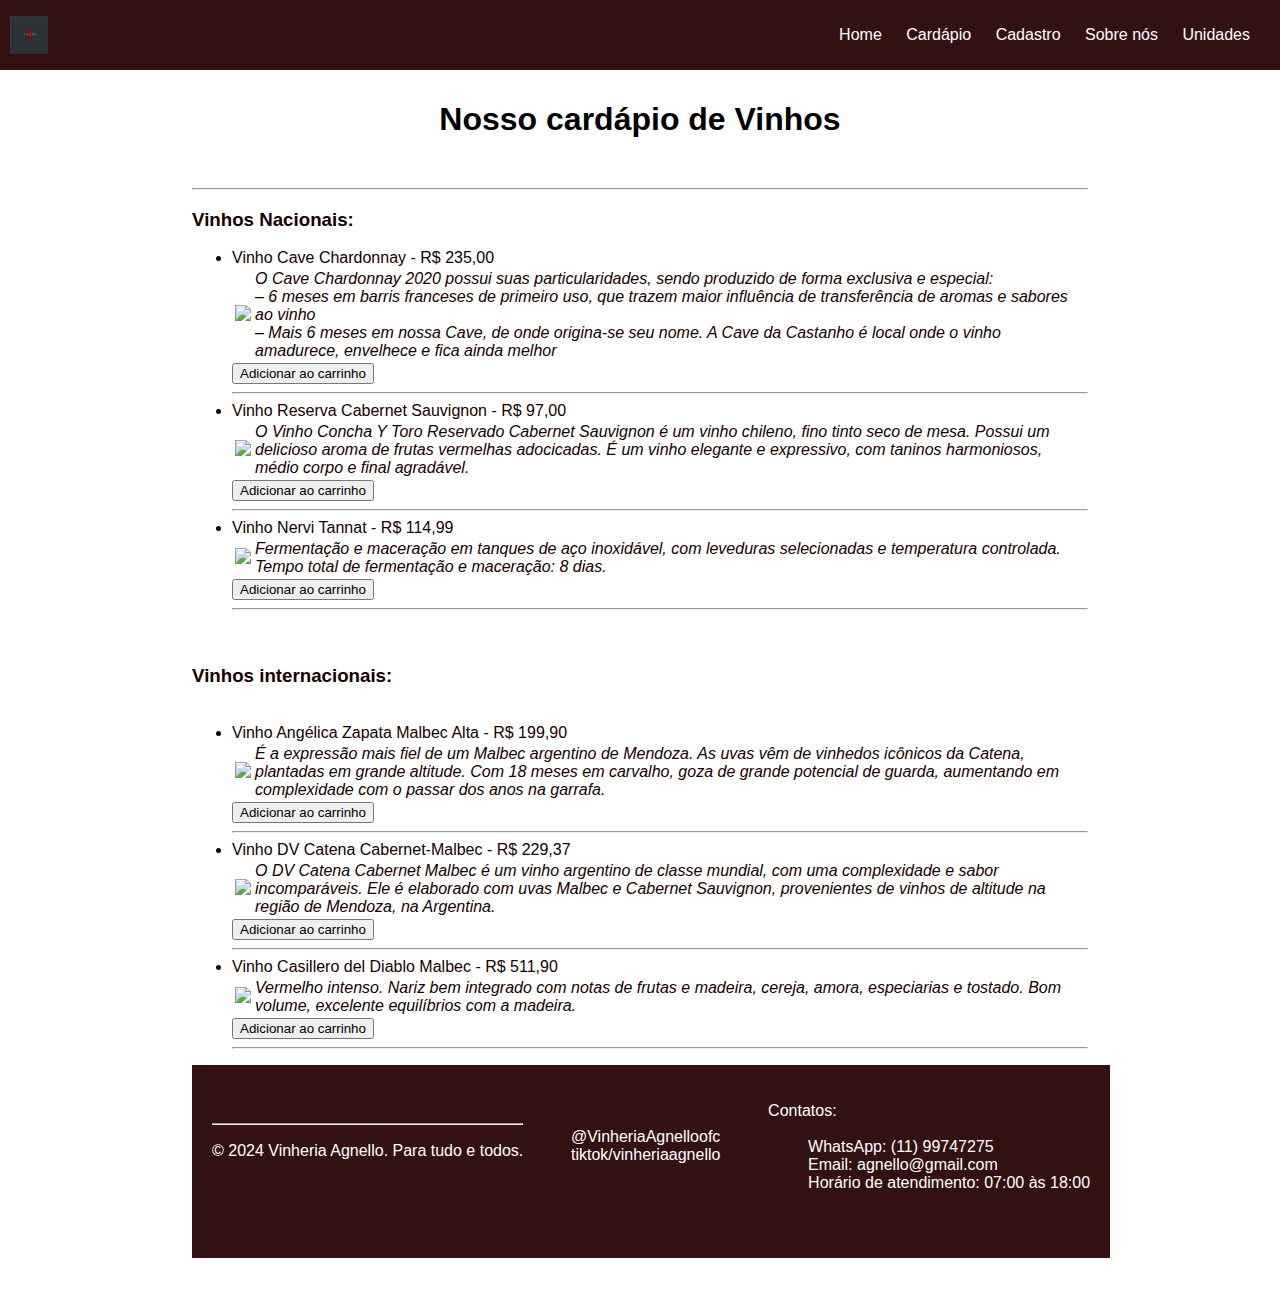
==== cardapio.html @ 4b8c8eda "correção do botão" ====
<!DOCTYPE html>
<html lang="pt-br">

<head>
    <meta charset="UTF-8">
    <meta name="viewport" content="width=device-width, initial-scale=1.0">
    <title>Cardapio</title>
    <link rel="stylesheet" href="styles.css">
</head>

<body>
    <header>
        <img src="imagens/logo-vinheria.jpeg" width='100px' alt="Logo vinheria"/>
        <nav>
            <ul>
                <li><a href="home.html">Home</a></li>
                <li><a href="cardapio.html">Cardápio</a></li>
                <li><a href="cadastro.html">Cadastro</a></li>
                <li><a href="sobreNos.html">Sobre nós</a></li>
                <li><a href="unidades.html">Unidades</a></li>
            </ul>
        </nav>
    </header>
    <section class="center">
        <h1 class="container">Nosso cardápio de Vinhos</h1>
    </section>
    <section class="center">
        <hr>
        <h3>Vinhos Nacionais:</h3>
        <ul>
            <li>Vinho Cave Chardonnay - R$ 235,00</li>
            <table>
                <tr>
                    <td><img src='https://img.br.my-best.com/product_images/c0dd8852d096b653d565e9ebb5cbeb4b.jpg?ixlib=rails-4.3.1&q=70&lossless=0&w=800&h=800&fit=clip&s=5f1a22a14d1380e84bdea81226fff119'width='120px'></td>
                    <td><i> O Cave Chardonnay 2020 possui suas particularidades, sendo produzido de forma exclusiva e
                        especial: </br>
                        – 6 meses em barris franceses de primeiro uso, que trazem maior influência de transferência de
                        aromas e sabores ao vinho <br>
                        – Mais 6 meses em nossa Cave, de onde origina-se seu nome. A Cave da Castanho é local onde o
                        vinho amadurece, envelhece e fica ainda melhor </i></td>
                </tr>
            </table>
            <button onclick="adicionar()">Adicionar ao carrinho</button>

            <hr>
            <li>Vinho Reserva Cabernet Sauvignon - R$ 97,00</li>
            <table>
                <tr>
                    <td><img src='https://img.br.my-best.com/product_images/b46446674a263ce37a158ca7ded2b53c.jpeg?ixlib=rails-4.3.1&q=70&lossless=0&w=800&h=800&fit=clip&s=33c52d914c97605d6fcff349a3b0fa60' width='120px'></td>
                    <td><i> O Vinho Concha Y Toro Reservado Cabernet Sauvignon é um vinho chileno, fino tinto seco de mesa.
                        Possui um delicioso aroma de frutas vermelhas adocicadas. É um vinho elegante e expressivo, com
                        taninos harmoniosos, médio corpo e final agradável. </i></td>
                </tr>
            </table>
            <button onclick="adicionar()">Adicionar ao carrinho</button>
            
            <hr>
            <li>Vinho Nervi Tannat - R$ 114,99</li>
            <table>
                <tr>
                    <td><img src='https://img.br.my-best.com/product_images/a5d37b2ac6c951f6739006372873908d.jpg?ixlib=rails-4.3.1&q=70&lossless=0&w=800&h=800&fit=clip&s=7f0cc68029424d06f59379e3c7efb5b5'width='120px'></td>

                    <td><i> Fermentação e maceração em tanques de aço inoxidável, com leveduras selecionadas e temperatura
                        controlada. Tempo total de fermentação e maceração: 8 dias. </i></td>
                </tr>
            </table>
            <button onclick="adicionar()">Adicionar ao carrinho</button>

            <hr>
            <ul>
    </section>
    <section class="center">
        <h3>Vinhos internacionais:</h3>
        <ul><br>
            <li>Vinho Angélica Zapata Malbec Alta - R$ 199,90</li>
             <table>
                 <tr>
                    <td><img src='https://img.br.my-best.com/product_images/a6918b938f88589b9d84b9f7833928ed.jpg?ixlib=rails-4.3.1&q=70&lossless=0&w=800&h=800&fit=clip&s=fa300d5baa9769d96edf04ef5df60730'width='120px'></td>
                    <td><i>É a expressão mais fiel de um Malbec argentino de Mendoza. As uvas vêm de
                        vinhedos
                        icônicos da Catena, plantadas em grande altitude. Com 18 meses em carvalho, goza
                        de
                        grande potencial de guarda, aumentando em complexidade com o passar dos anos na
                        garrafa.</i></td>
                </tr>
            </table>
            <button onclick="adicionar()">Adicionar ao carrinho</button>

            <hr>
            <li>Vinho DV Catena Cabernet-Malbec - R$ 229,37</li>
            <table>
                <tr>
                    <td><img src='https://img.br.my-best.com/product_images/42ae70aee81d85b493d790d902baea95.jpg?ixlib=rails-4.3.1&q=70&lossless=0&w=800&h=800&fit=clip&s=64fbab26513fae50c43922074e22b17a' width='120px'></td>
                    <td><i>O DV Catena Cabernet Malbec é um vinho argentino de classe mundial, com uma
                        complexidade e sabor incomparáveis. Ele é elaborado com uvas Malbec e Cabernet
                        Sauvignon, provenientes de vinhos de altitude na região de Mendoza, na
                        Argentina.</i></td>
                </tr>
            </table>
            <button onclick="adicionar()">Adicionar ao carrinho</button>
            
            <hr>
            <li>Vinho Casillero del Diablo Malbec - R$ 511,90</li>
            <table>
                <tr>
                    <td><img src='https://img.br.my-best.com/product_images/e6a27984c7e165e97e2bb2fa6b4be679.jpg?ixlib=rails-4.3.1&q=70&lossless=0&w=800&h=800&fit=clip&s=5f6d8b265e31e763661c3e76d9c7af17'width='120px'></td>
                    <td><i>Vermelho intenso. Nariz bem integrado com notas de frutas e madeira, cereja,
                        amora, especiarias e tostado. Bom volume, excelente equilíbrios com a madeira.</i></td>
                </tr>
            </table>
            <button onclick="adicionar()">Adicionar ao carrinho</button>

            <hr>
        </ul>
    <section>
    <footer>
        <section>
            <hr>
            <p>&copy; 2024 Vinheria Agnello. Para tudo e todos.</p>
        </section>
        <section id="socialmedia">
            <span>@VinheriaAgnelloofc</span>
            <span>tiktok/vinheriaagnello</span>
        </section>
        <section>
        <div class="footer">
            <p>Contatos:</p>
            <ol>
                <div class="lista-sem-marcadores">
                <li>WhatsApp: (11) 99747275</li>
                <li>Email: agnello@gmail.com</li>
                <li>Horário de atendimento: 07:00 às 18:00</li>
                </div> 
            </ol>
        </div>
        </section>
    </footer>
    <script src="script.js"></script>
</body>
</html>
---- styles.css ----
header {
    background-color: rgb(51, 17, 17);
    color: #fff;
    padding: 10px;
    text-align: center;
    display: flex;
    justify-content: space-between;
    align-items: center;
}

header img {
    width: 3%;
}

nav ul {
    list-style-type: none;
    padding: 0;
}

nav ul li {
    display: inline;
    margin-right: 20px;
}

nav ul li a {
    color: #fff;
    text-decoration: none;
}

footer {
    background-color: rgb(51, 17, 17);
    color: #fff;
    text-align: center;
    padding: 20px;
    bottom: 0;
    width: 98%;
    display: flex;
    justify-content: space-between;
    align-items: center;
    height: 15%;
}

footer #socialmedia {
    display: flex;
    flex-direction: column;
}

body {
    font-family: 'Open Sans', Arial, sans-serif;
    color:rgb(22, 0, 0);
    margin: 0;
    padding: 0;
    background-color: #fff;
    
}

main {
    padding: 20px;
    min-height: 100vh;
    margin-bottom: 150px;
}

section {
    margin-bottom: 30px;
    text-align: start;
}

section h2 {
    color: #333;
}

section p {
    line-height: 1.3
}

.container {
    text-align: center; /* Centraliza o conteúdo */
    color: black
}

.footer {
    text-align: left;
}

.lista-sem-marcadores {
    list-style: none; /* Remove os marcadores padrão */
}

.center {
  margin: auto;
  width: 70%;
  padding: 10px;
}
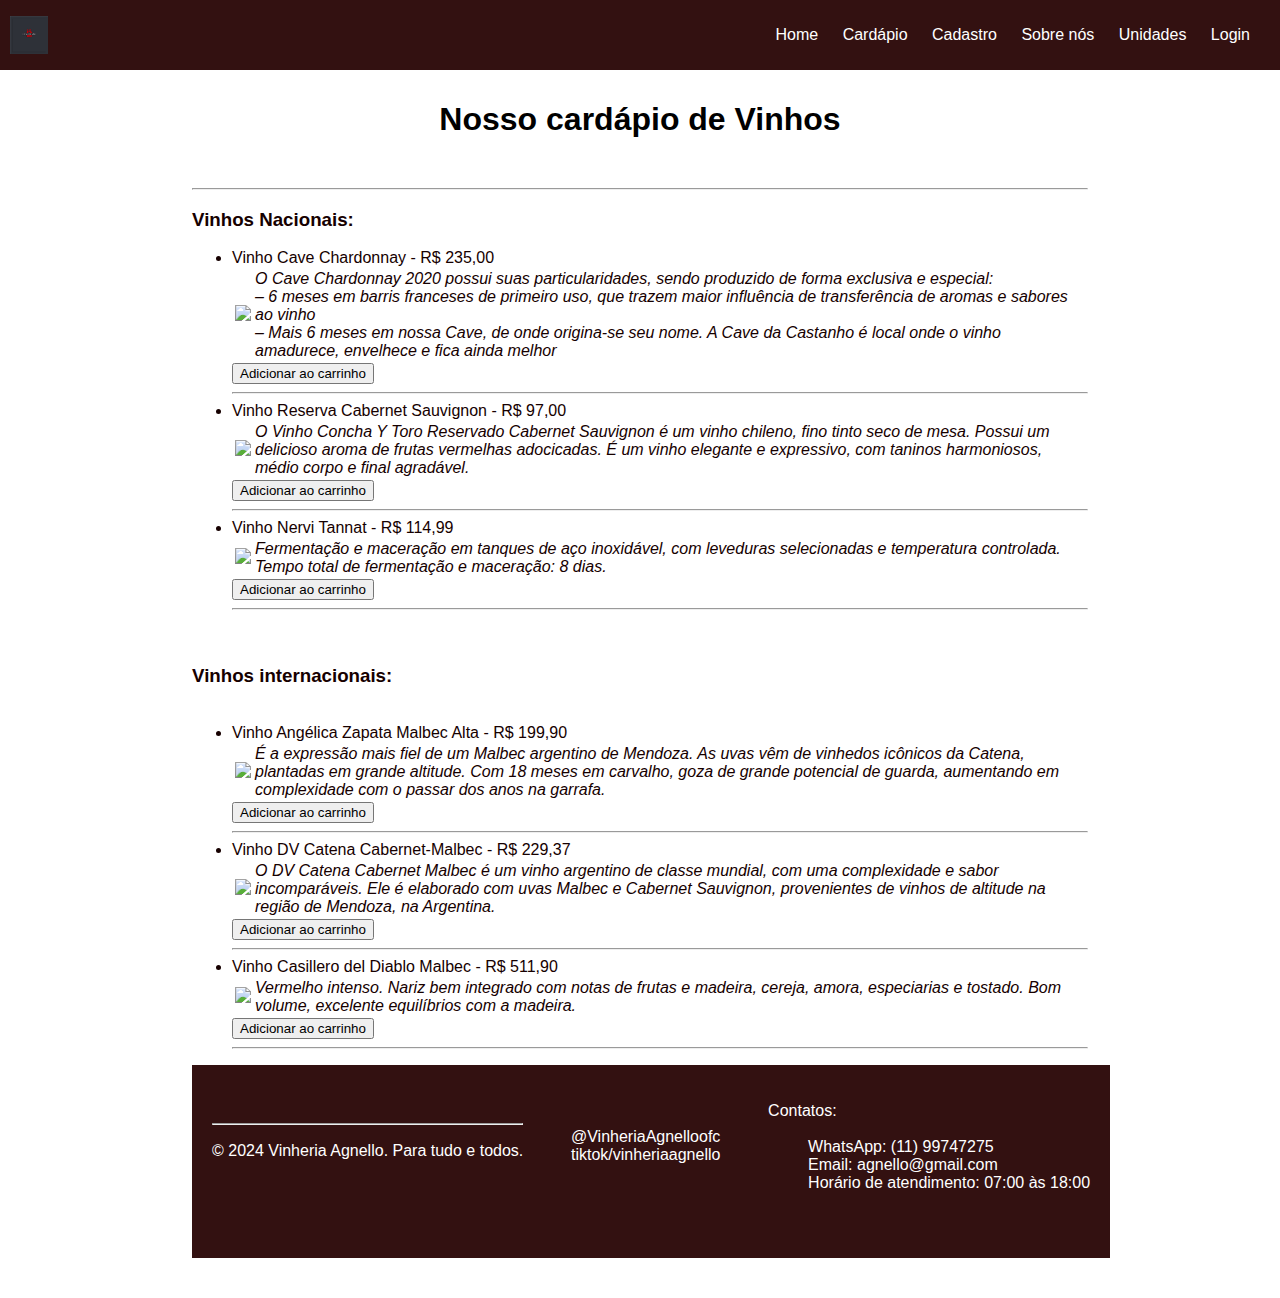
==== commit f3ea7ff1: "Página de login" ====
--- a/cardapio.html
+++ b/cardapio.html
@@ -18,6 +18,7 @@
                 <li><a href="cadastro.html">Cadastro</a></li>
                 <li><a href="sobreNos.html">Sobre nós</a></li>
                 <li><a href="unidades.html">Unidades</a></li>
+                <li><a href="login.html">Login</a></li>
             </ul>
         </nav>
     </header>
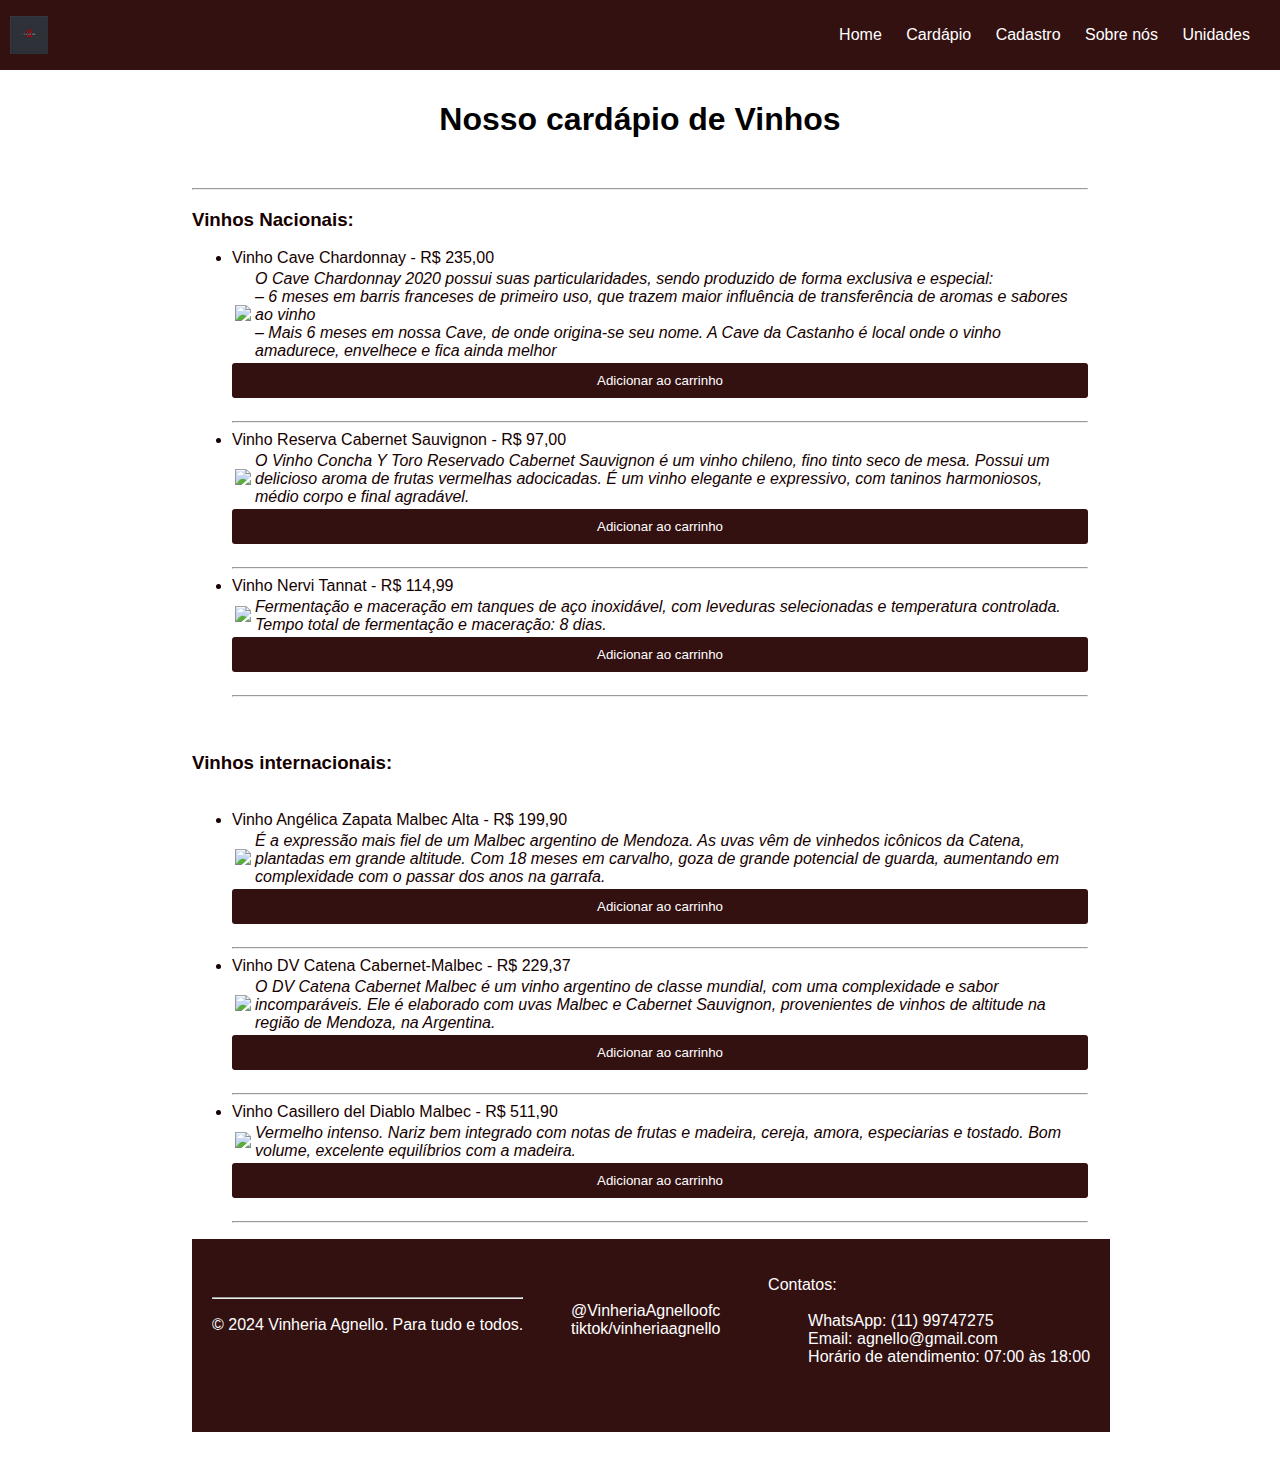
==== commit 535174d4: "painellogin e correções" ====
--- a/cardapio.html
+++ b/cardapio.html
@@ -18,7 +18,6 @@
                 <li><a href="cadastro.html">Cadastro</a></li>
                 <li><a href="sobreNos.html">Sobre nós</a></li>
                 <li><a href="unidades.html">Unidades</a></li>
-                <li><a href="login.html">Login</a></li>
             </ul>
         </nav>
     </header>
--- a/styles.css
+++ b/styles.css
@@ -90,4 +90,36 @@
   margin: auto;
   width: 70%;
   padding: 10px;
+}
+
+
+
+
+.body1 {
+    font-family: Arial, sans-serif;
+    background-color: #f0f0f0;
+    margin: 50px;
+    padding: 50px;
+}
+
+.h1painel {
+    text-align: center;
+    color: #333;
+}
+
+input[type="text"],
+input[type="password"],
+button {
+    width: 100%;
+    padding: 10px;
+    margin-bottom: 15px;
+    border: 1px solid #ccc;
+    border-radius: 3px;
+}
+
+button {
+    background-color:rgb(51, 17, 17);
+    color: #fff;
+    border: none;
+    cursor: pointer;
 }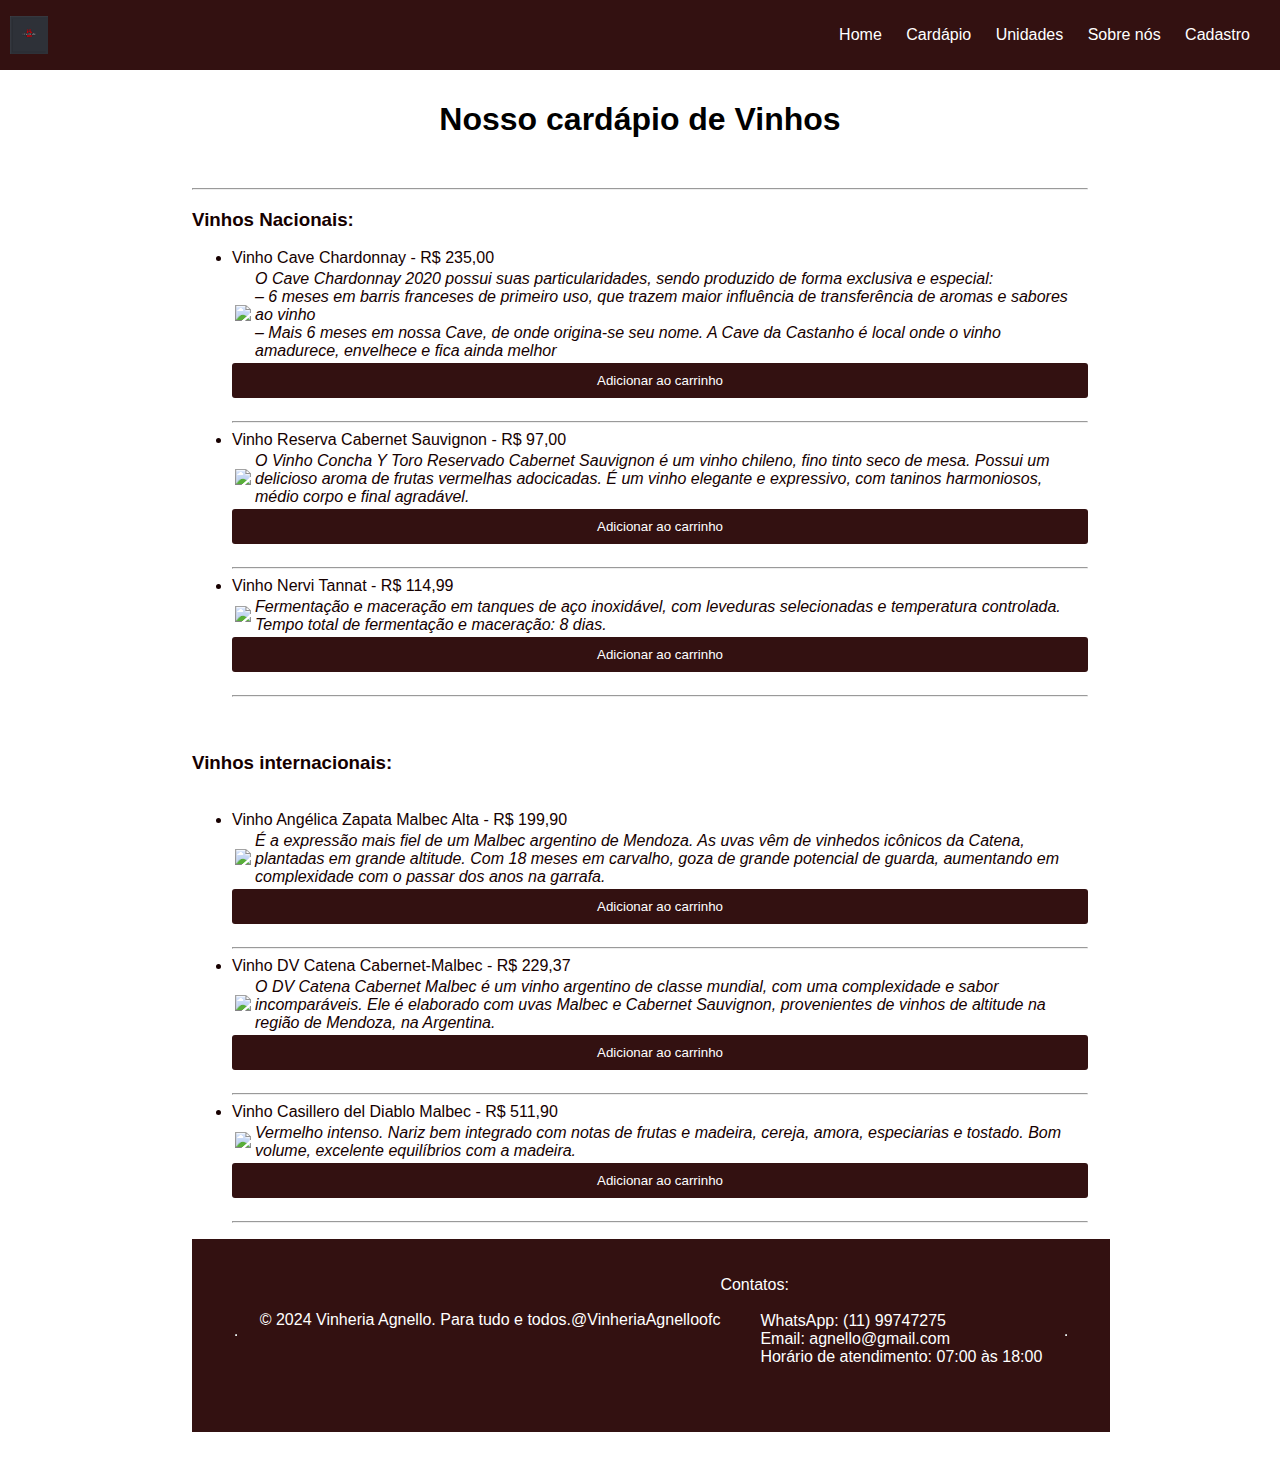
==== commit 635454bb: "mudei muita coisa" ====
--- a/cardapio.html
+++ b/cardapio.html
@@ -15,9 +15,9 @@
             <ul>
                 <li><a href="home.html">Home</a></li>
                 <li><a href="cardapio.html">Cardápio</a></li>
+                <li><a href="unidades.html">Unidades</a></li>
+                <li><a href="sobreNos.html">Sobre nós</a></li>
                 <li><a href="cadastro.html">Cadastro</a></li>
-                <li><a href="sobreNos.html">Sobre nós</a></li>
-                <li><a href="unidades.html">Unidades</a></li>
             </ul>
         </nav>
     </header>
@@ -114,26 +114,26 @@
         </ul>
     <section>
     <footer>
+        <hr>
         <section>
-            <hr>
             <p>&copy; 2024 Vinheria Agnello. Para tudo e todos.</p>
         </section>
         <section id="socialmedia">
             <span>@VinheriaAgnelloofc</span>
-            <span>tiktok/vinheriaagnello</span>
         </section>
         <section>
         <div class="footer">
             <p>Contatos:</p>
-            <ol>
+            <ul>
                 <div class="lista-sem-marcadores">
                 <li>WhatsApp: (11) 99747275</li>
                 <li>Email: agnello@gmail.com</li>
                 <li>Horário de atendimento: 07:00 às 18:00</li>
                 </div> 
-            </ol>
+            </ul>
         </div>
         </section>
+        <hr>
     </footer>
     <script src="script.js"></script>
 </body>
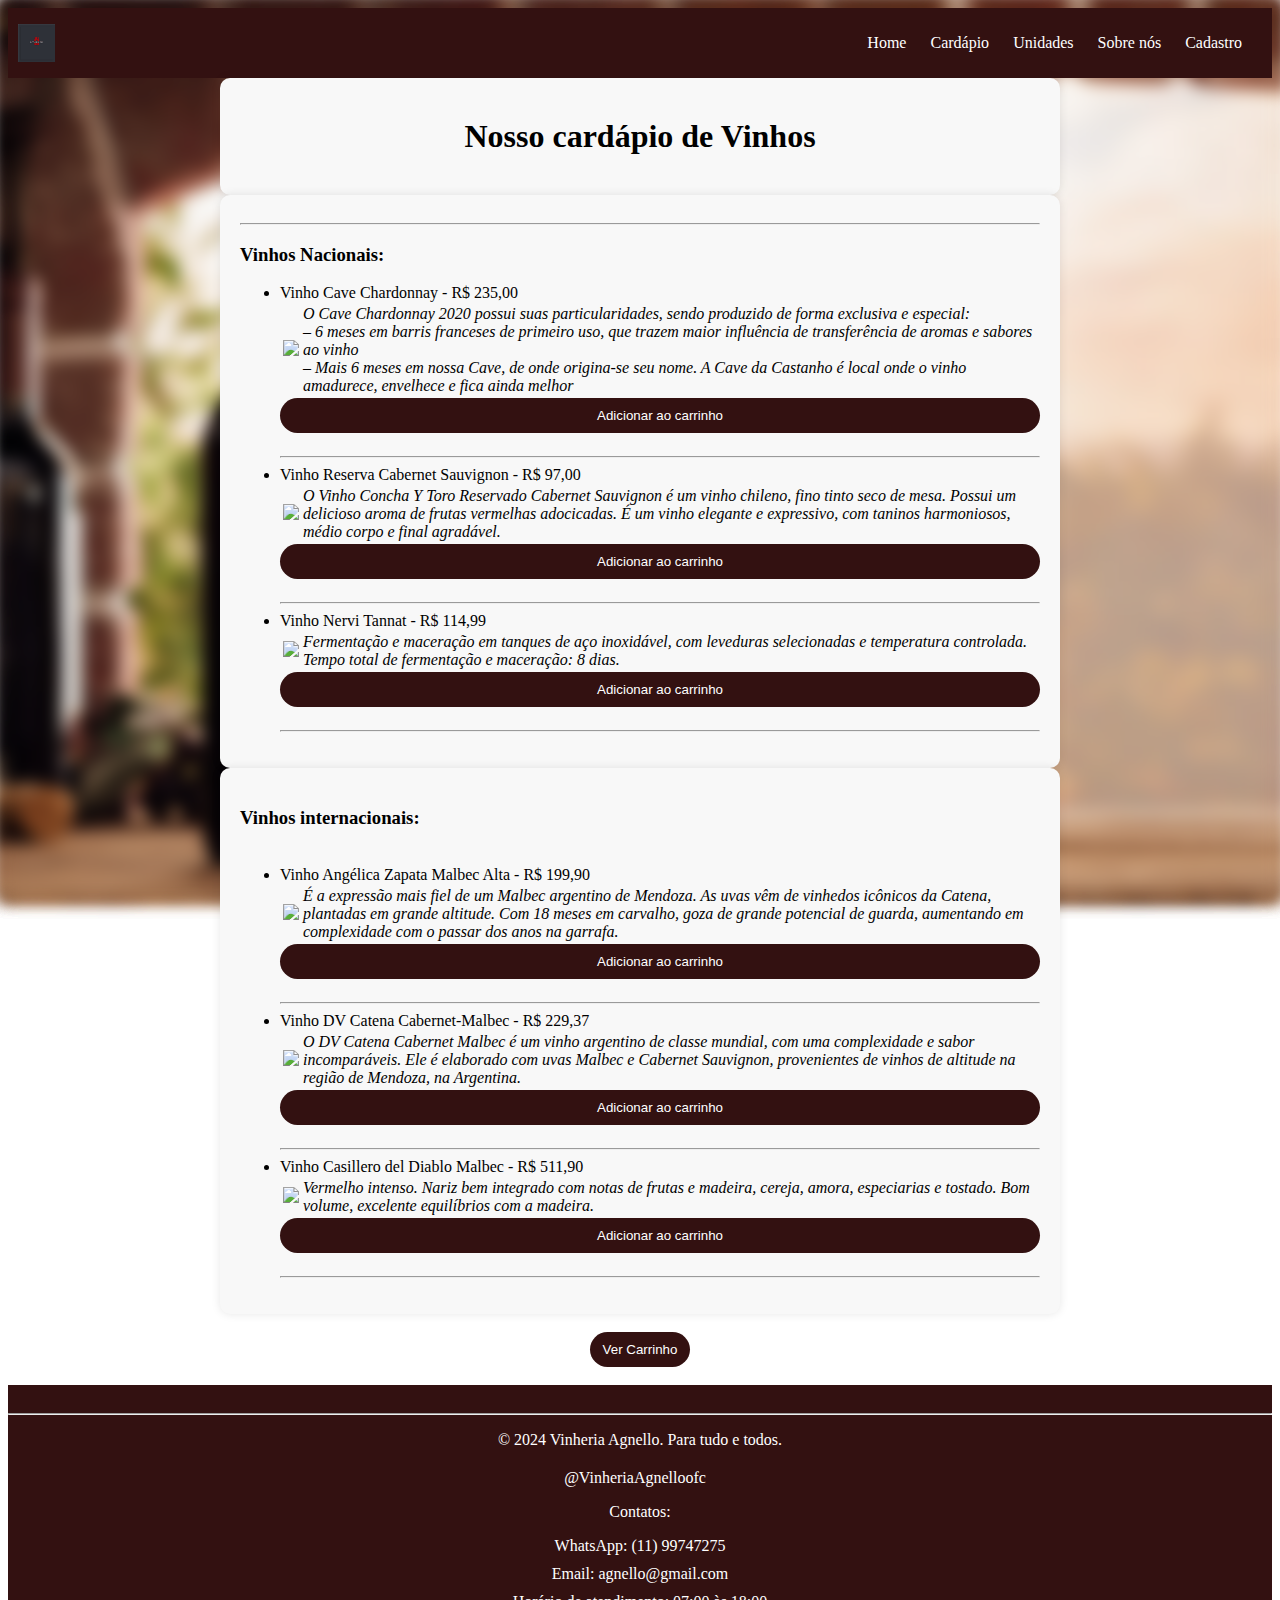
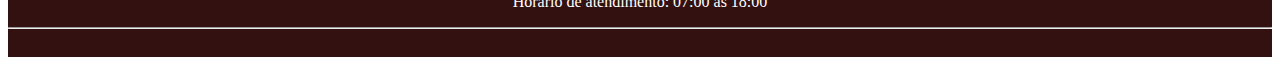
==== commit 51125faf: "ajustes + carrinho de compras" ====
--- a/cardapio.html
+++ b/cardapio.html
@@ -40,7 +40,7 @@
                         vinho amadurece, envelhece e fica ainda melhor </i></td>
                 </tr>
             </table>
-            <button onclick="adicionar()">Adicionar ao carrinho</button>
+            <button onclick="adicionar('Vinho Cave Chardonnay', 235)">Adicionar ao carrinho</button>
 
             <hr>
             <li>Vinho Reserva Cabernet Sauvignon - R$ 97,00</li>
@@ -52,7 +52,7 @@
                         taninos harmoniosos, médio corpo e final agradável. </i></td>
                 </tr>
             </table>
-            <button onclick="adicionar()">Adicionar ao carrinho</button>
+            <button onclick="adicionar('Vinho Reserva Cabernet Sauvignon', 97)">Adicionar ao carrinho</button>
             
             <hr>
             <li>Vinho Nervi Tannat - R$ 114,99</li>
@@ -64,8 +64,7 @@
                         controlada. Tempo total de fermentação e maceração: 8 dias. </i></td>
                 </tr>
             </table>
-            <button onclick="adicionar()">Adicionar ao carrinho</button>
-
+            <button onclick="adicionar('Vinho Nervi Tannat', 114.99)">Adicionar ao carrinho</button>
             <hr>
             <ul>
     </section>
@@ -84,7 +83,7 @@
                         garrafa.</i></td>
                 </tr>
             </table>
-            <button onclick="adicionar()">Adicionar ao carrinho</button>
+            <button onclick="adicionar('Vinho Angélica Zapata Malbec Alta', 199.90)">Adicionar ao carrinho</button>
 
             <hr>
             <li>Vinho DV Catena Cabernet-Malbec - R$ 229,37</li>
@@ -97,7 +96,7 @@
                         Argentina.</i></td>
                 </tr>
             </table>
-            <button onclick="adicionar()">Adicionar ao carrinho</button>
+            <button onclick="adicionar('Vinho DV Catena Cabernet-Malbec', 229.37)">Adicionar ao carrinho</button>
             
             <hr>
             <li>Vinho Casillero del Diablo Malbec - R$ 511,90</li>
@@ -108,11 +107,13 @@
                         amora, especiarias e tostado. Bom volume, excelente equilíbrios com a madeira.</i></td>
                 </tr>
             </table>
-            <button onclick="adicionar()">Adicionar ao carrinho</button>
-
+            <button onclick="adicionar('Vinho Casillero del Diablo Malbec', 511.90)">Adicionar ao carrinho</button>
             <hr>
         </ul>
-    <section>
+    </section>
+        <br>
+        <button class="carrinho"  onclick="exibirCarrinho()">Ver Carrinho</button>
+        <br>
     <footer>
         <hr>
         <section>
@@ -135,6 +136,6 @@
         </section>
         <hr>
     </footer>
-    <script src="script.js"></script>
+    <script src="carrinho.js"></script>
 </body>
 </html>
--- a/styles.css
+++ b/styles.css
@@ -27,86 +27,69 @@
     text-decoration: none;
 }
 
-footer {
-    background-color: rgb(51, 17, 17);
-    color: #fff;
+.container {
+    max-width: 800px;
+    margin: 0 auto;
     text-align: center;
     padding: 20px;
-    bottom: 0;
-    width: 98%;
-    display: flex;
-    justify-content: space-between;
-    align-items: center;
-    height: 15%;
 }
 
-footer #socialmedia {
-    display: flex;
-    flex-direction: column;
+.container img {
+    max-width: 100%;
+    height: auto;
+    margin-top: 20px;
 }
 
-body {
-    font-family: 'Open Sans', Arial, sans-serif;
-    color:rgb(22, 0, 0);
-    margin: 0;
-    padding: 0;
-    background-color: #fff;
-    
+footer {
+    background-color:rgb(51, 17, 17);
+    color: #fff;
+    padding: 20px 0;
+    text-align: center;
 }
 
-main {
-    padding: 20px;
-    min-height: 100vh;
-    margin-bottom: 150px;
+#socialmedia {
+    margin-top: 20px;
 }
 
-section {
-    margin-bottom: 30px;
-    text-align: start;
-}
-
-section h2 {
-    color: #333;
-}
-
-section p {
-    line-height: 1.3
-}
-
-.container {
-    text-align: center; /* Centraliza o conteúdo */
-    color: black
+#socialmedia span {
+    display: inline-block;
+    margin-right: 10px;
 }
 
 .footer {
-    text-align: left;
+    max-width: 600px;
+    margin: 0 auto;
 }
 
-.lista-sem-marcadores {
-    list-style: none; /* Remove os marcadores padrão */
+.footer ul {
+    list-style-type: none;
+    padding: 0;
 }
 
+.footer li {
+    margin-bottom: 10px;
+}
 .center {
-  margin: auto;
-  width: 70%;
-  padding: 10px;
+    max-width: 800px; 
+    margin: 0 auto; 
+    padding: 20px; 
+    background-color: #f8f8f8; 
+    border-radius: 10px; 
+    box-shadow: 0 0 10px rgba(0, 0, 0, 0.1); 
 }
-
-
-
-
-.body1 {
-    font-family: Arial, sans-serif;
-    background-color: #f0f0f0;
-    margin: 50px;
-    padding: 50px;
+.center::before {
+    content: ""; 
+    position: absolute; 
+    top: 0;
+    left: 0;
+    width: 100%;
+    height: 100%;
+    background-image: url('imagens/vinho2.jpg'); 
+    background-size: cover; 
+    background-position: center; 
+    filter: blur(8px); 
+    z-index: -1; 
 }
-
-.h1painel {
-    text-align: center;
-    color: #333;
-}
-
 input[type="text"],
 input[type="password"],
 button {
@@ -122,4 +105,50 @@
     color: #fff;
     border: none;
     cursor: pointer;
-}+    border-radius: 20px;
+}
+
+button:hover {
+    background-color:rgb(36, 88, 1);
+}
+
+.aula {
+    max-width: 800px; 
+    margin: 0 auto; 
+    padding: 20px; 
+    background-color: #f8f8f8; 
+    border-radius: 10px; 
+    box-shadow: 0 0 10px rgba(0, 0, 0, 0.1); 
+    font-family: Arial, Helvetica, sans-serif;
+}
+
+.corbotao:hover {
+    background-color:rgb(36, 88, 1) ;
+}
+
+.body1 {
+    font-family: Arial, sans-serif;
+    background-color: #f0f0f0;
+    margin: 50px;
+    padding: 50px;
+}
+
+.h1painel {
+    text-align: center;
+    color: #333;
+}
+
+.carrinho {
+    align-items: center;
+    justify-content: center;
+    border-radius: 20px;
+    width: 100px;
+    display: block;
+    margin: auto;
+}
+.carrinho:hover {
+    background-color:rgb(36, 88, 1) ;
+}
+body {
+    font-family: Cambria, Cochin, Georgia, Times, 'Times New Roman', serif;
+}
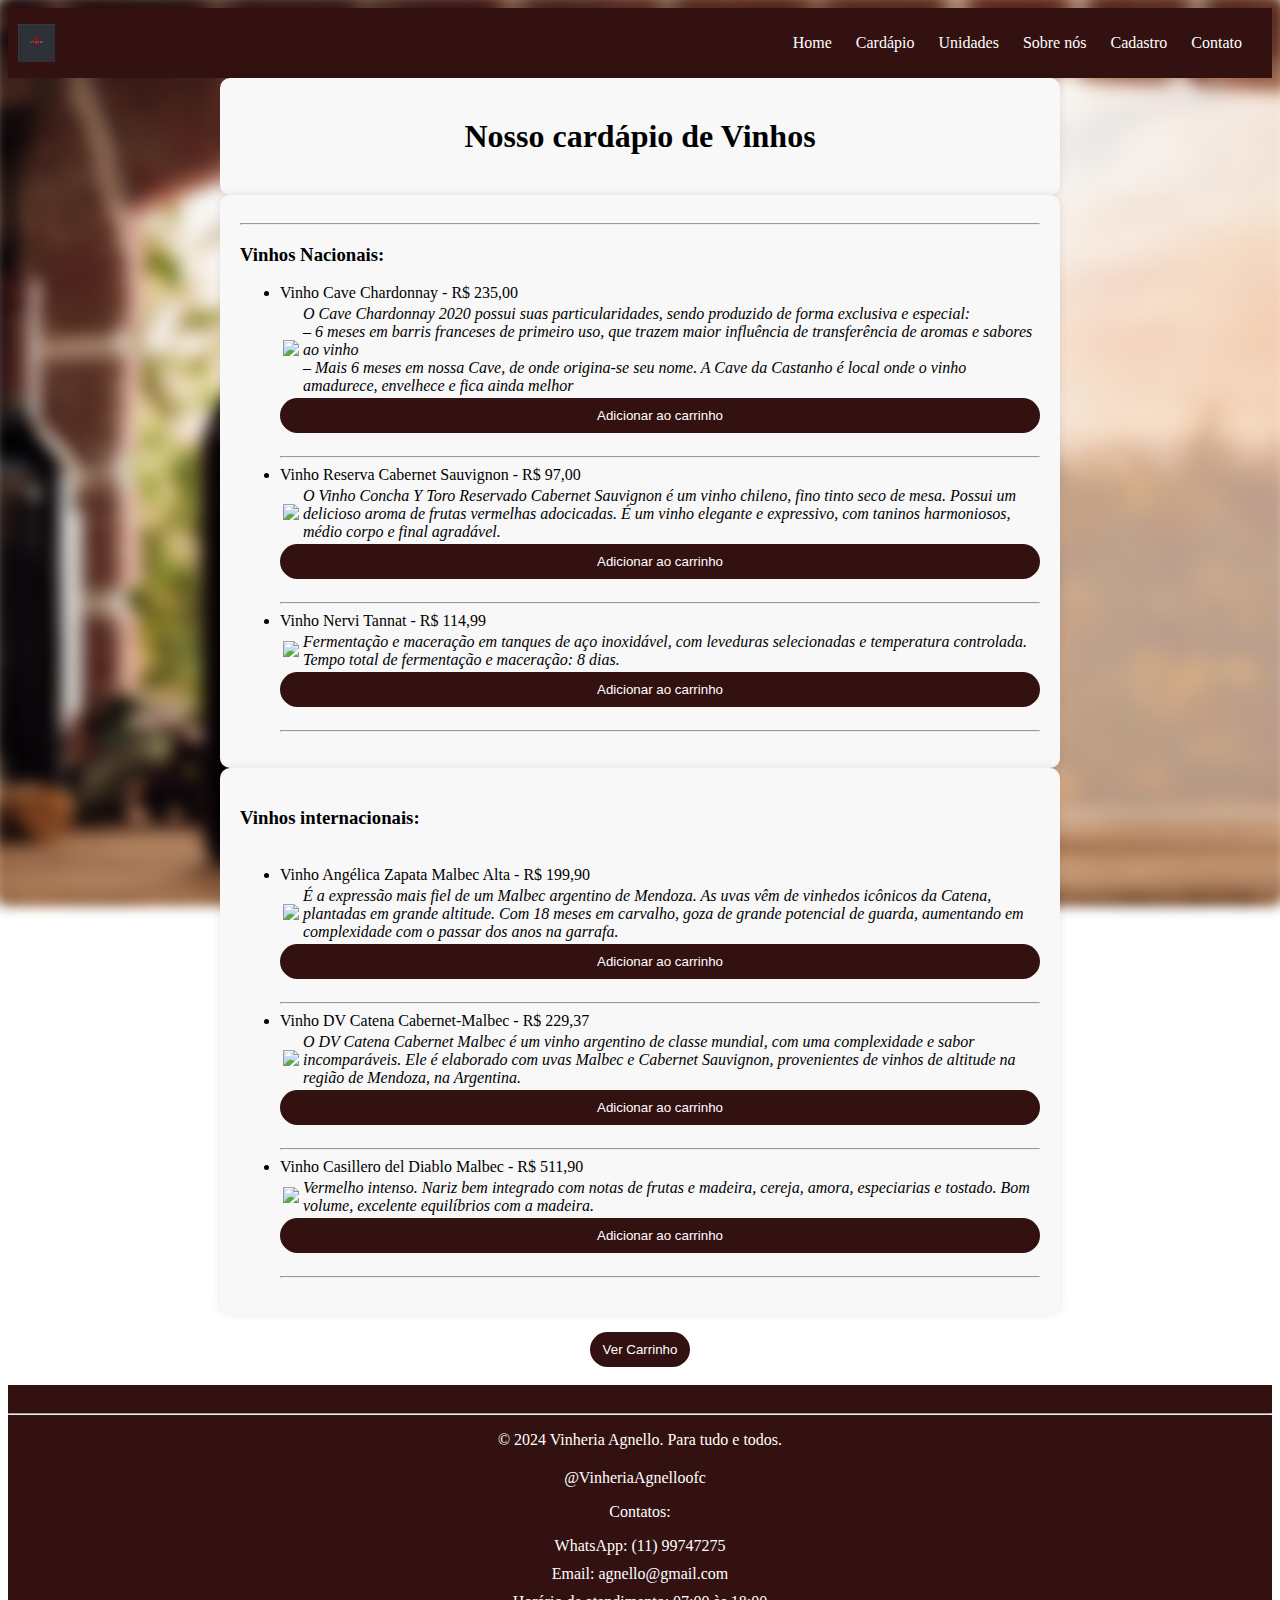
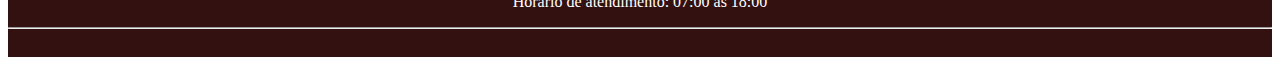
==== commit 00088384: "Ajustes + Formulario de contato" ====
--- a/cardapio.html
+++ b/cardapio.html
@@ -18,6 +18,7 @@
                 <li><a href="unidades.html">Unidades</a></li>
                 <li><a href="sobreNos.html">Sobre nós</a></li>
                 <li><a href="cadastro.html">Cadastro</a></li>
+                <li><a href="formularioContato.html">Contato</a></li>
             </ul>
         </nav>
     </header>
@@ -136,6 +137,6 @@
         </section>
         <hr>
     </footer>
-    <script src="carrinho.js"></script>
+    <script src="script.js"></script>
 </body>
 </html>
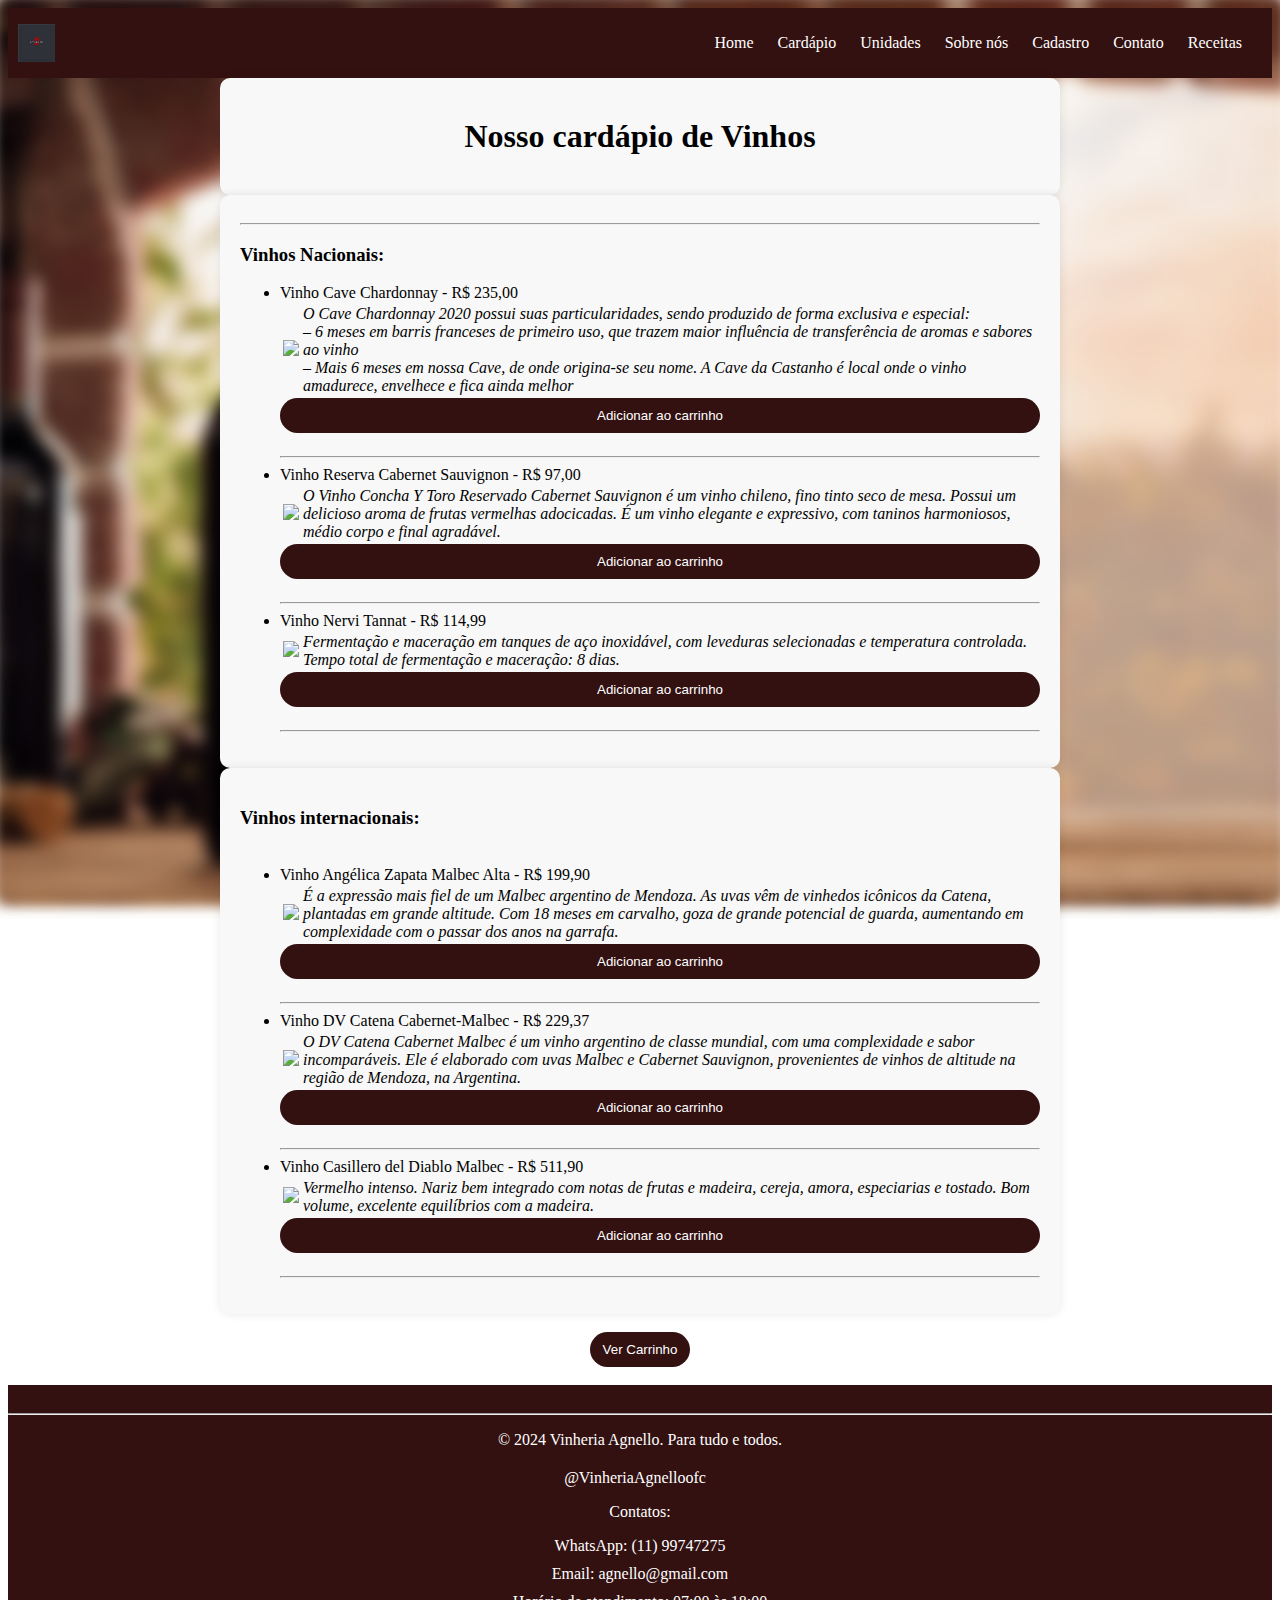
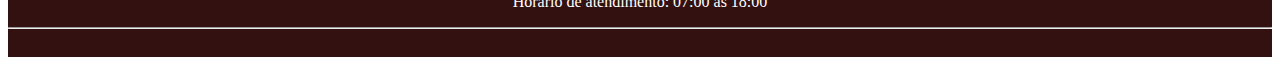
==== commit dd1fbbaf: "Receitas" ====
--- a/cardapio.html
+++ b/cardapio.html
@@ -19,6 +19,7 @@
                 <li><a href="sobreNos.html">Sobre nós</a></li>
                 <li><a href="cadastro.html">Cadastro</a></li>
                 <li><a href="formularioContato.html">Contato</a></li>
+                <li><a href="receitas.html">Receitas</a></li>
             </ul>
         </nav>
     </header>
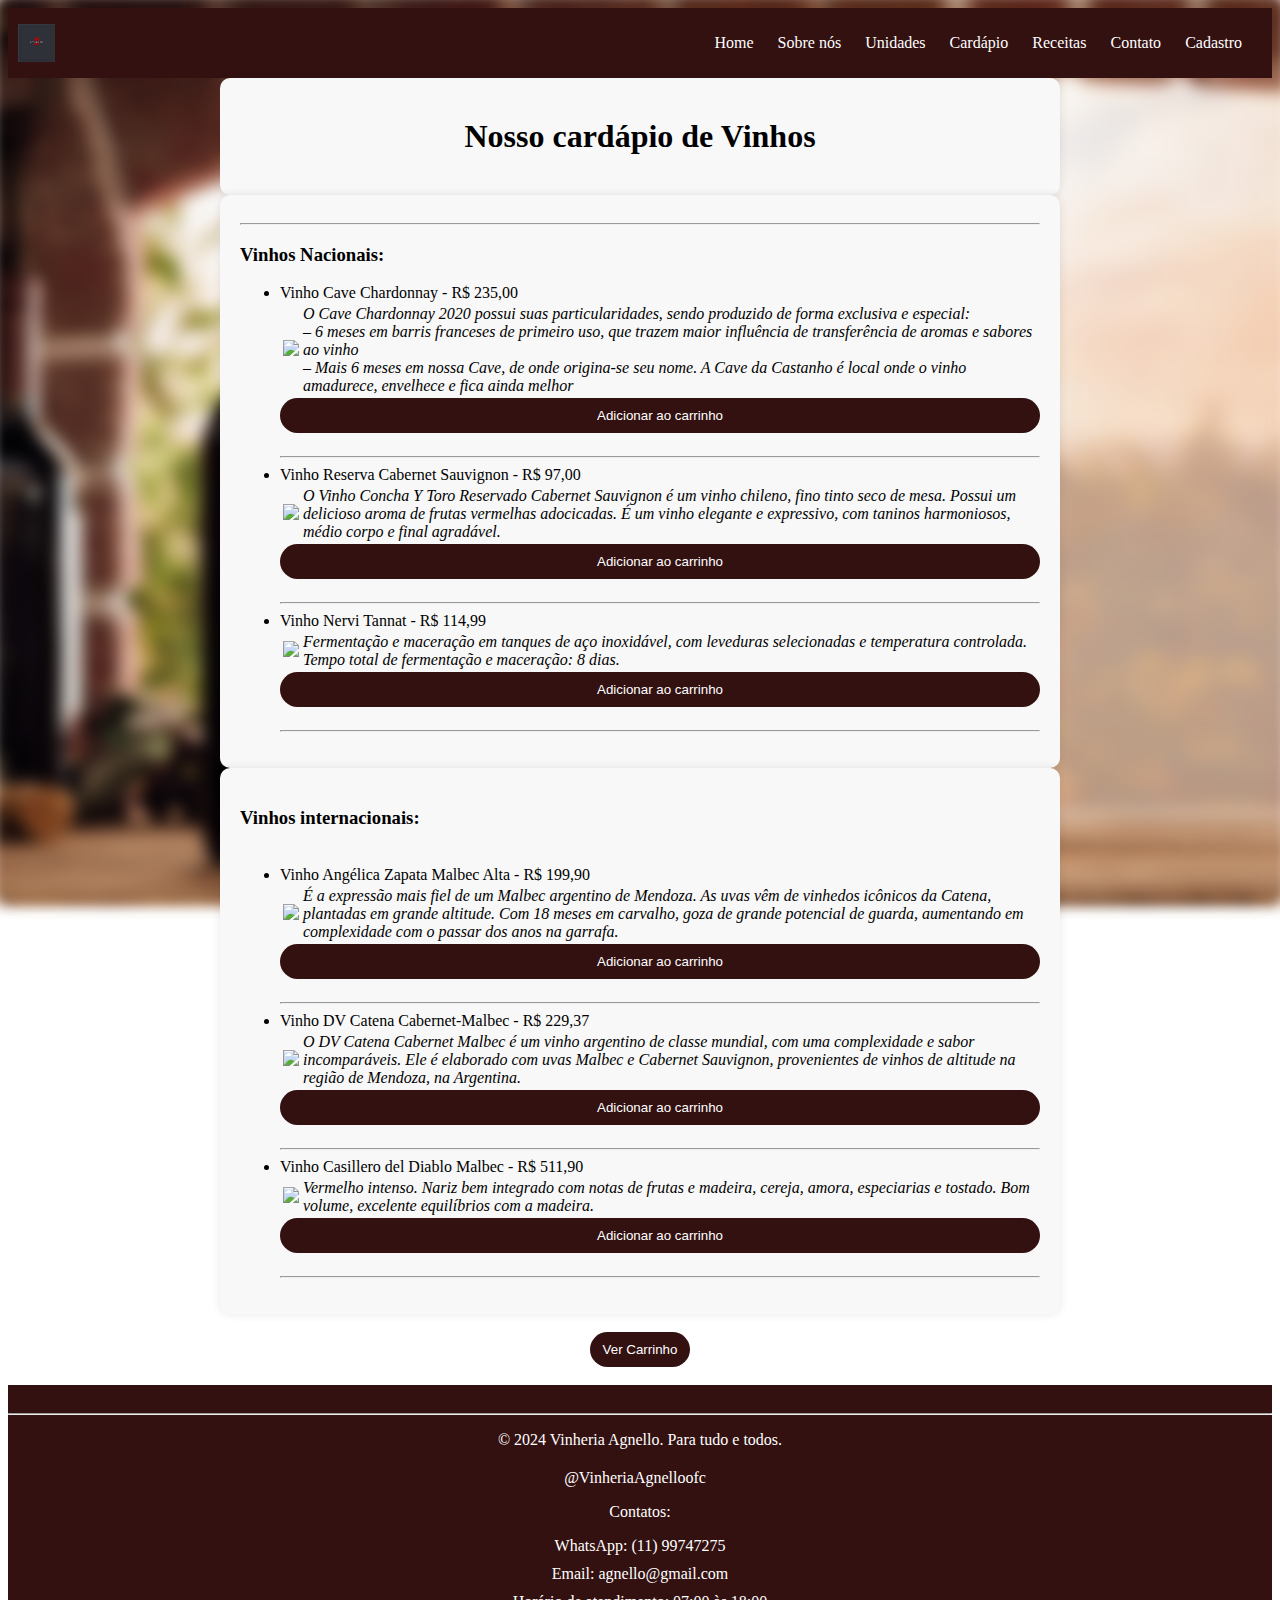
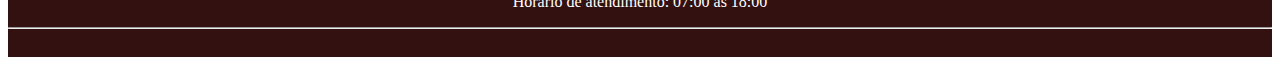
==== commit 6c668025: "Ajustes + receitas" ====
--- a/cardapio.html
+++ b/cardapio.html
@@ -14,12 +14,12 @@
         <nav>
             <ul>
                 <li><a href="home.html">Home</a></li>
+                <li><a href="sobreNos.html">Sobre nós</a></li>
+                <li><a href="unidades.html">Unidades</a></li>
                 <li><a href="cardapio.html">Cardápio</a></li>
-                <li><a href="unidades.html">Unidades</a></li>
-                <li><a href="sobreNos.html">Sobre nós</a></li>
+                <li><a href="receitas.html">Receitas</a></li>
+                <li><a href="formularioContato.html">Contato</a></li>
                 <li><a href="cadastro.html">Cadastro</a></li>
-                <li><a href="formularioContato.html">Contato</a></li>
-                <li><a href="receitas.html">Receitas</a></li>
             </ul>
         </nav>
     </header>
--- a/styles.css
+++ b/styles.css
@@ -152,3 +152,42 @@
 body {
     font-family: Cambria, Cochin, Georgia, Times, 'Times New Roman', serif;
 }
+.receitas {
+    color: black;
+    padding: 20px;
+    margin: 0 auto;
+    text-align: center;
+    border-radius: 120px;
+    max-width: 800px;
+    font-family: Arial, Helvetica, sans-serif;
+}
+.receitas::before {
+    content: ""; 
+    position: absolute; 
+    top: 0;
+    left: 0;
+    width: 100%;
+    height: 100%;
+    background-image: url('imagens/vinho2.jpg'); 
+    background-size: cover; 
+    background-position: center; 
+    filter: blur(8px); 
+    z-index: -1;
+}
+
+.freceita {
+    background-color: white;
+    border-radius: 30px;
+    max-width: 800px;
+    height: 600px;
+    text-align: center;
+    
+}
+
+#tipo-vinho{
+    background-color:rgb(66, 61, 61);
+    color: #fff;
+    border: double;
+    cursor: pointer;
+    border-radius: 20px;
+}